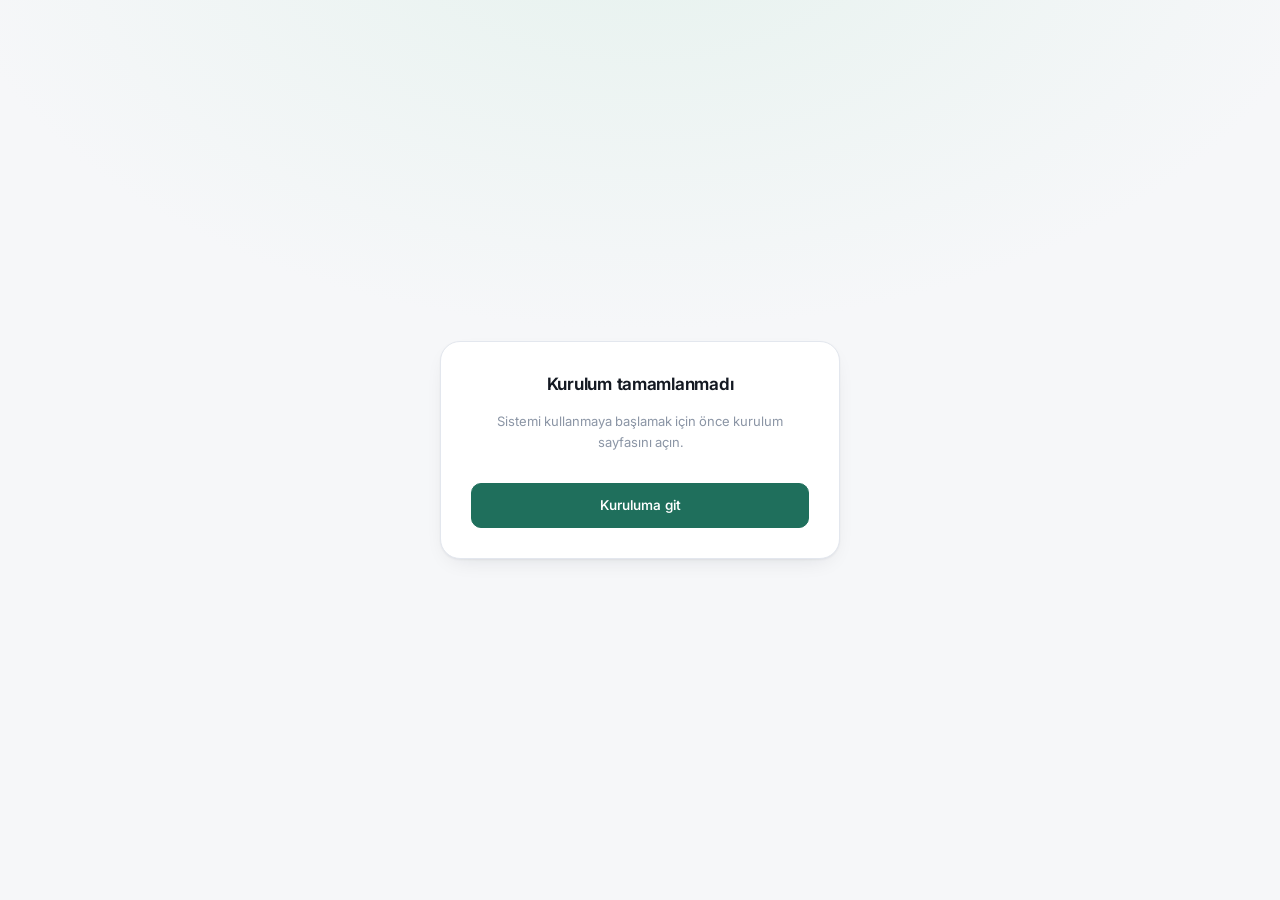
==== index.html @ 98733b70 "Site yönetim paneli: aidat, gelir-gider ve iş takibi Veriler ayrı bir özel GitHub deposunda tutulur;" ====
<!doctype html>
<html lang="tr">
<head>
<meta charset="utf-8">
<meta name="viewport" content="width=device-width, initial-scale=1, viewport-fit=cover">
<meta name="theme-color" content="#0f1115">
<title>Terra Panorama · Yönetim</title>
<link rel="icon" href="data:image/svg+xml,<svg xmlns='http://www.w3.org/2000/svg' viewBox='0 0 100 100'><text y='.9em' font-size='90'>🏢</text></svg>">
<link rel="preconnect" href="https://fonts.googleapis.com">
<link rel="preconnect" href="https://fonts.gstatic.com" crossorigin>
<link href="https://fonts.googleapis.com/css2?family=Inter:wght@400;500;600;700&display=swap" rel="stylesheet">
<link rel="stylesheet" href="assets/style.css">
</head>
<body>

<!-- ══════════ GİRİŞ ══════════ -->
<section id="gate" class="gate">
  <div class="gate-card">
    <div class="gate-brand">
      <div class="logo">TP</div>
      <div>
        <h1>Terra Panorama</h1>
        <p>Site Yönetim Paneli</p>
      </div>
    </div>

    <label class="field">
      <span>Kim giriyor?</span>
      <select id="gateUser"></select>
    </label>

    <label class="field">
      <span>Şifre</span>
      <input id="gatePass" type="password" placeholder="Ortak şifre" autocomplete="current-password" spellcheck="false">
    </label>

    <button id="gateBtn" class="btn btn-primary btn-block">Giriş yap</button>
    <p id="gateErr" class="gate-err" hidden></p>
    <p class="gate-note">Şifreyi bilmiyorsanız yöneticiden isteyin.</p>
  </div>
</section>

<!-- ══════════ UYGULAMA ══════════ -->
<div id="app" hidden>
  <header class="topbar">
    <div class="topbar-in">
      <div class="brand">
        <div class="logo sm">TP</div>
        <div class="brand-txt">
          <strong id="siteName">Terra Panorama</strong>
          <span>Site Yönetimi</span>
        </div>
      </div>
      <div class="topbar-right">
        <button id="syncBtn" class="chip" title="Yenile"><span class="dot" id="syncDot"></span><span id="syncTxt">Hazır</span></button>
        <button id="themeBtn" class="icon-btn" title="Tema" aria-label="Tema değiştir">◐</button>
        <button class="user-chip" id="userChip" title="Çıkış yap">–</button>
      </div>
    </div>
    <nav class="tabs" id="tabs">
      <button data-view="panel" class="on">Panel</button>
      <button data-view="aidat">Aidat</button>
      <button data-view="kasa">Gelir / Gider</button>
      <button data-view="isler">Yapılacaklar</button>
      <button data-view="daireler">Daireler</button>
      <button data-view="ayarlar">Ayarlar</button>
    </nav>
  </header>

  <main id="main"></main>
  <footer class="foot">Terra Panorama Site Yönetimi</footer>
</div>

<div id="modalRoot"></div>
<div id="toast" class="toast" hidden></div>

<script src="config.js"></script>
<script src="vault.js"></script>
<script src="assets/app.js"></script>
</body>
</html>
---- assets/style.css ----
/* ═══════════════ temel ═══════════════ */
:root{
  --bg:#f6f7f9;
  --surface:#ffffff;
  --surface-2:#f2f4f7;
  --line:#e3e7ee;
  --line-soft:#eef1f6;
  --ink:#141922;
  --ink-2:#5a6474;
  --ink-3:#8b95a5;
  --accent:#1f6f5c;
  --accent-soft:#e6f2ee;
  --danger:#b3392f;
  --danger-soft:#fbeae8;
  --warn:#9a6a12;
  --warn-soft:#fbf1dc;
  --ok:#1f6f5c;
  --shadow:0 1px 2px rgba(18,25,38,.05), 0 8px 24px -12px rgba(18,25,38,.16);
  --r:14px;
}
:root[data-theme="dark"]{
  --bg:#0f1115;
  --surface:#171a21;
  --surface-2:#1e222b;
  --line:#272c37;
  --line-soft:#20242d;
  --ink:#e8ecf3;
  --ink-2:#a2acbb;
  --ink-3:#727d8d;
  --accent:#4bbf9c;
  --accent-soft:#16302a;
  --danger:#ef7b70;
  --danger-soft:#331d1b;
  --warn:#e0b25c;
  --warn-soft:#2e2618;
  --ok:#4bbf9c;
  --shadow:0 1px 2px rgba(0,0,0,.3), 0 10px 30px -14px rgba(0,0,0,.7);
}

*{box-sizing:border-box}
html,body{margin:0;padding:0}
body{
  font-family:"Inter",-apple-system,BlinkMacSystemFont,"Segoe UI",Roboto,sans-serif;
  background:var(--bg); color:var(--ink);
  font-size:15px; line-height:1.5;
  -webkit-font-smoothing:antialiased;
  font-variant-numeric:tabular-nums;
}
a{color:var(--accent)}
h1,h2,h3,h4{margin:0; font-weight:650; letter-spacing:-.015em}
button,input,select,textarea{font:inherit; color:inherit}
[hidden]{display:none !important}

/* ═══════════════ giriş ═══════════════ */
.gate{min-height:100dvh; display:grid; place-items:center; padding:24px;
  background:radial-gradient(1000px 600px at 50% -10%, var(--accent-soft), transparent 70%), var(--bg);}
.gate-card{width:100%; max-width:400px; background:var(--surface); border:1px solid var(--line);
  border-radius:20px; padding:30px; box-shadow:var(--shadow)}
.gate-brand{display:flex; gap:14px; align-items:center; margin-bottom:26px}
.gate-brand h1{font-size:19px}
.gate-brand p{margin:2px 0 0; color:var(--ink-3); font-size:13px}
.logo{width:46px;height:46px;border-radius:13px;background:var(--accent);color:#fff;
  display:grid;place-items:center;font-weight:700;font-size:15px;letter-spacing:.02em;flex:none}
.logo.sm{width:34px;height:34px;border-radius:10px;font-size:12px}
.gate-err{margin:14px 0 0;color:var(--danger);font-size:13px;text-align:center}
.gate-note{margin:16px 0 0;color:var(--ink-3);font-size:11.5px;text-align:center}
.gate-card .btn-block{margin-top:4px}
button.user-chip{border:0;cursor:pointer;font-family:inherit}

.field{display:block; margin-bottom:16px}
.field>span{display:block; font-size:12.5px; font-weight:550; color:var(--ink-2); margin-bottom:6px}
.field small{display:block; margin-top:7px; color:var(--ink-3); font-size:11.5px; line-height:1.45}
input,select,textarea{
  width:100%; padding:10px 12px; background:var(--surface); color:var(--ink);
  border:1px solid var(--line); border-radius:10px; outline:none; transition:border-color .15s, box-shadow .15s;
}
textarea{resize:vertical; min-height:70px}
input:focus,select:focus,textarea:focus{border-color:var(--accent); box-shadow:0 0 0 3px var(--accent-soft)}
select{appearance:none; background-image:linear-gradient(45deg,transparent 50%,var(--ink-3) 50%),linear-gradient(135deg,var(--ink-3) 50%,transparent 50%);
  background-position:calc(100% - 16px) 50%, calc(100% - 11px) 50%; background-size:5px 5px; background-repeat:no-repeat; padding-right:34px}

/* ═══════════════ butonlar ═══════════════ */
.btn{display:inline-flex; align-items:center; justify-content:center; gap:7px;
  padding:9px 15px; border:1px solid var(--line); background:var(--surface); color:var(--ink);
  border-radius:10px; font-size:13.5px; font-weight:550; cursor:pointer;
  transition:background .15s, border-color .15s, transform .08s}
.btn:hover{background:var(--surface-2)}
.btn:active{transform:translateY(1px)}
.btn-primary{background:var(--accent); border-color:var(--accent); color:#fff}
.btn-primary:hover{filter:brightness(1.08); background:var(--accent)}
.btn-ghost{border-color:transparent; background:transparent; color:var(--ink-2)}
.btn-ghost:hover{background:var(--surface-2); color:var(--ink)}
.btn-danger{color:var(--danger); border-color:var(--line)}
.btn-danger:hover{background:var(--danger-soft)}
.btn-block{width:100%; padding:11px}
.btn-sm{padding:5px 10px; font-size:12.5px; border-radius:8px}
.icon-btn{width:32px;height:32px;border-radius:9px;border:1px solid var(--line);background:var(--surface);
  cursor:pointer;display:grid;place-items:center;color:var(--ink-2);font-size:14px}
.icon-btn:hover{background:var(--surface-2);color:var(--ink)}

/* ═══════════════ üst bar ═══════════════ */
.topbar{position:sticky; top:0; z-index:40; background:var(--surface); border-bottom:1px solid var(--line)}
.topbar-in{max-width:1180px; margin:0 auto; padding:12px 20px; display:flex; align-items:center; justify-content:space-between; gap:16px}
.brand{display:flex; gap:11px; align-items:center; min-width:0}
.brand-txt{display:flex; flex-direction:column; line-height:1.25; min-width:0}
.brand-txt strong{font-size:14.5px; white-space:nowrap; overflow:hidden; text-overflow:ellipsis}
.brand-txt span{font-size:11.5px; color:var(--ink-3)}
.topbar-right{display:flex; align-items:center; gap:9px}
.chip{display:inline-flex; align-items:center; gap:7px; padding:6px 11px; border-radius:99px;
  border:1px solid var(--line); background:var(--surface); font-size:12px; color:var(--ink-2); cursor:pointer}
.chip:hover{background:var(--surface-2)}
.dot{width:7px;height:7px;border-radius:99px;background:var(--ok);flex:none}
.dot.busy{background:var(--warn); animation:pulse 1s infinite}
.dot.err{background:var(--danger)}
@keyframes pulse{50%{opacity:.25}}
.user-chip{width:32px;height:32px;border-radius:99px;background:var(--accent-soft);color:var(--accent);
  display:grid;place-items:center;font-size:12.5px;font-weight:650}

.tabs{max-width:1180px; margin:0 auto; padding:0 12px; display:flex; gap:2px; overflow-x:auto; scrollbar-width:none}
.tabs::-webkit-scrollbar{display:none}
.tabs button{background:none;border:0;padding:10px 12px 12px;font-size:13.5px;font-weight:550;
  color:var(--ink-3);cursor:pointer;border-bottom:2px solid transparent;white-space:nowrap}
.tabs button:hover{color:var(--ink)}
.tabs button.on{color:var(--ink); border-bottom-color:var(--accent)}

main{max-width:1180px; margin:0 auto; padding:24px 20px 60px}
.foot{max-width:1180px;margin:0 auto;padding:0 20px 34px;color:var(--ink-3);font-size:11.5px;text-align:center}

/* ═══════════════ yapı ═══════════════ */
.view-head{display:flex; align-items:flex-end; justify-content:space-between; gap:16px; flex-wrap:wrap; margin-bottom:18px}
.view-head h2{font-size:20px}
.view-head p{margin:3px 0 0; color:var(--ink-3); font-size:13px}
.toolbar{display:flex; gap:9px; flex-wrap:wrap; align-items:center}
.toolbar input,.toolbar select{width:auto; min-width:130px; padding:8px 12px; font-size:13.5px; background:var(--surface)}
.toolbar select{padding-right:32px}

.card{background:var(--surface); border:1px solid var(--line); border-radius:var(--r); box-shadow:var(--shadow)}
.card-h{padding:15px 18px; border-bottom:1px solid var(--line-soft); display:flex; align-items:center; justify-content:space-between; gap:12px}
.card-h h3{font-size:14px}
.card-h span{font-size:12px;color:var(--ink-3)}
.card-b{padding:18px}
.grid{display:grid; gap:16px; align-items:start}
.g-2{grid-template-columns:repeat(2,minmax(0,1fr))}
.g-3{grid-template-columns:repeat(3,minmax(0,1fr))}
.g-4{grid-template-columns:repeat(4,minmax(0,1fr))}
@media(max-width:880px){.g-3,.g-4{grid-template-columns:repeat(2,minmax(0,1fr))}}
@media(max-width:620px){.g-2,.g-3,.g-4{grid-template-columns:1fr}}

/* ═══════════════ istatistik ═══════════════ */
.stat{background:var(--surface); border:1px solid var(--line); border-radius:var(--r); padding:17px 18px; box-shadow:var(--shadow)}
.stat .lbl{font-size:12px; color:var(--ink-3); font-weight:500}
.stat .val{font-size:25px; font-weight:680; letter-spacing:-.03em; margin-top:6px; line-height:1.15}
.stat .sub{font-size:12px; color:var(--ink-3); margin-top:5px}
.stat.pos .val{color:var(--ok)}
.stat.neg .val{color:var(--danger)}

/* ═══════════════ tablo ═══════════════ */
.tbl-wrap{overflow-x:auto}
table{width:100%; border-collapse:collapse; font-size:13.5px}
th{text-align:left; font-weight:550; font-size:11.5px; text-transform:uppercase; letter-spacing:.05em;
  color:var(--ink-3); padding:10px 14px; border-bottom:1px solid var(--line); white-space:nowrap; background:var(--surface)}
td{padding:11px 14px; border-bottom:1px solid var(--line-soft); vertical-align:middle}
tbody tr:last-child td{border-bottom:0}
tbody tr:hover{background:var(--surface-2)}
td.num,th.num{text-align:right; white-space:nowrap}
td.act{text-align:right; white-space:nowrap; width:1%}
.mono{font-variant-numeric:tabular-nums}
.muted{color:var(--ink-3)}
.strong{font-weight:600}
.sticky-h th{position:sticky; top:0; z-index:2}

.badge{display:inline-flex; align-items:center; gap:5px; padding:3px 9px; border-radius:99px;
  font-size:11.5px; font-weight:550; white-space:nowrap}
.b-ok{background:var(--accent-soft); color:var(--ok)}
.b-warn{background:var(--warn-soft); color:var(--warn)}
.b-err{background:var(--danger-soft); color:var(--danger)}
.b-mute{background:var(--surface-2); color:var(--ink-3)}

.bar{height:6px; border-radius:99px; background:var(--surface-2); overflow:hidden; min-width:70px}
.bar>i{display:block; height:100%; background:var(--accent); border-radius:99px}

.empty{padding:44px 20px; text-align:center; color:var(--ink-3); font-size:13.5px}
.list-row{display:flex; align-items:center; gap:12px; padding:12px 18px; border-bottom:1px solid var(--line-soft)}
.list-row:last-child{border-bottom:0}
.list-row .grow{flex:1; min-width:0}
.list-row .t{font-size:13.5px; font-weight:520}
.list-row .s{font-size:11.5px; color:var(--ink-3); margin-top:2px}
.amt-pos{color:var(--ok); font-weight:600; white-space:nowrap}
.amt-neg{color:var(--danger); font-weight:600; white-space:nowrap}

/* görevler */
.task{display:flex; gap:12px; padding:13px 18px; border-bottom:1px solid var(--line-soft); align-items:flex-start}
.task:last-child{border-bottom:0}
.task input[type=checkbox]{width:17px;height:17px;margin:2px 0 0;accent-color:var(--accent);flex:none;cursor:pointer}
.task.done .t{text-decoration:line-through; color:var(--ink-3)}
.task .meta{display:flex; gap:7px; flex-wrap:wrap; margin-top:5px}

/* ═══════════════ modal ═══════════════ */
.overlay{position:fixed; inset:0; background:rgba(10,14,20,.5); backdrop-filter:blur(3px);
  z-index:100; display:grid; place-items:center; padding:20px; animation:fade .15s}
@keyframes fade{from{opacity:0}}
.modal{width:100%; max-width:440px; max-height:88dvh; overflow:auto; background:var(--surface);
  border:1px solid var(--line); border-radius:18px; box-shadow:0 24px 60px -20px rgba(0,0,0,.5)}
.modal.wide{max-width:620px}
.modal-h{padding:18px 20px 0; display:flex; align-items:flex-start; justify-content:space-between; gap:12px}
.modal-h h3{font-size:16px}
.modal-h p{margin:3px 0 0; font-size:12.5px; color:var(--ink-3)}
.modal-b{padding:18px 20px}
.modal-f{padding:0 20px 20px; display:flex; gap:9px; justify-content:flex-end}
.row2{display:grid; grid-template-columns:1fr 1fr; gap:12px}
@media(max-width:480px){.row2{grid-template-columns:1fr}}

.toast{position:fixed; left:50%; bottom:26px; transform:translateX(-50%); z-index:200;
  background:var(--ink); color:var(--bg); padding:10px 18px; border-radius:99px; font-size:13px;
  font-weight:520; box-shadow:0 10px 30px -10px rgba(0,0,0,.5); animation:up .2s}
.toast.bad{background:var(--danger); color:#fff}
@keyframes up{from{opacity:0; transform:translate(-50%,10px)}}

.help{background:var(--surface-2); border-radius:10px; padding:12px 14px; font-size:12.5px; color:var(--ink-2); line-height:1.55}
.sep{height:1px;background:var(--line-soft);margin:18px 0}
.notice{display:flex;align-items:center;justify-content:space-between;gap:16px;flex-wrap:wrap;
  background:var(--warn-soft);border:1px solid var(--line);border-radius:var(--r);
  padding:14px 18px;margin-bottom:18px;font-size:13px;color:var(--ink-2);line-height:1.55}
.notice b{color:var(--ink)}
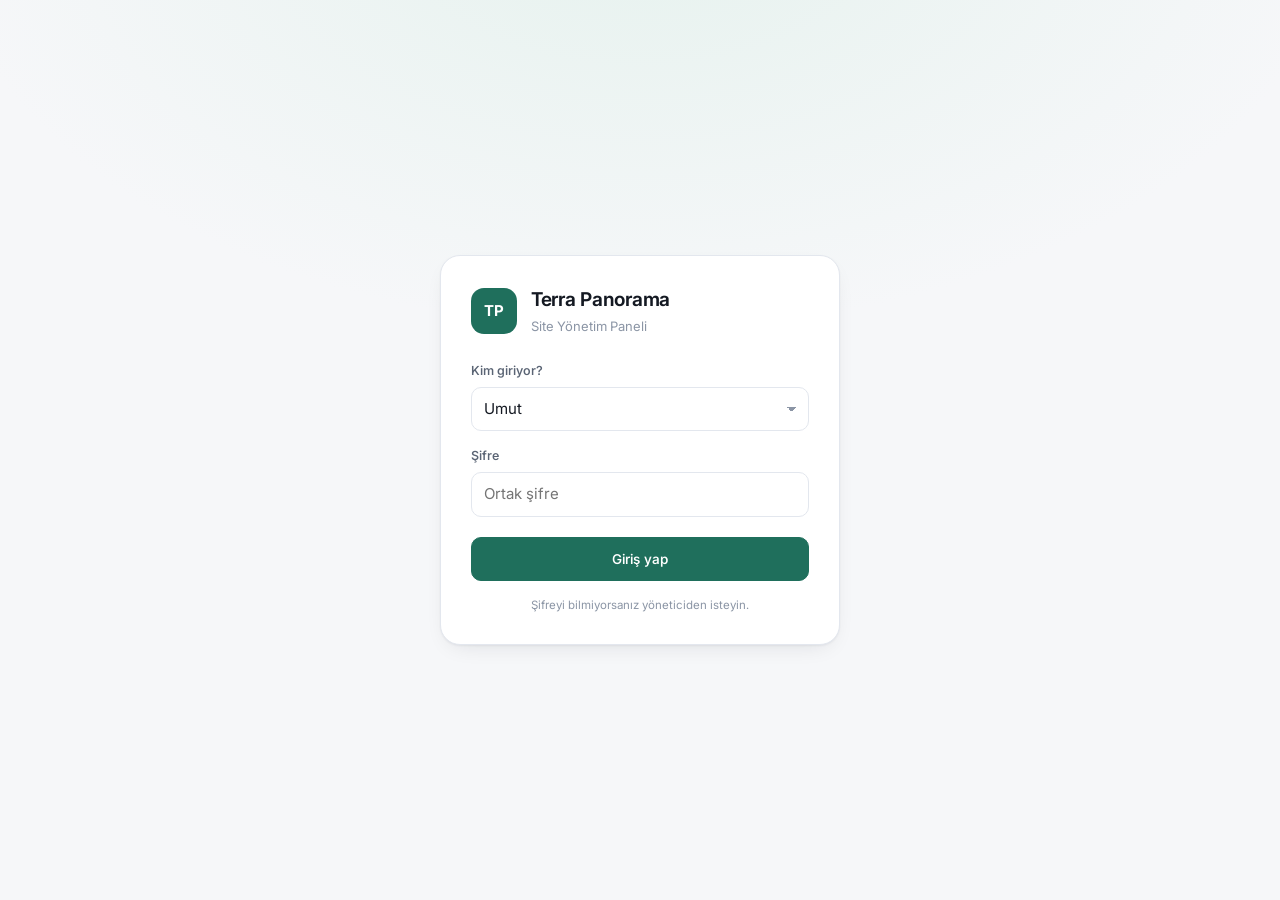
==== commit b5cca8c5: "Önbellek kaynaklı "kurulum tamamlanmadı" hatasını gider vault.js önbellekten eski gelirse taze bir k" ====
--- a/index.html
+++ b/index.html
@@ -9,7 +9,7 @@
 <link rel="preconnect" href="https://fonts.googleapis.com">
 <link rel="preconnect" href="https://fonts.gstatic.com" crossorigin>
 <link href="https://fonts.googleapis.com/css2?family=Inter:wght@400;500;600;700&display=swap" rel="stylesheet">
-<link rel="stylesheet" href="assets/style.css">
+<link rel="stylesheet" href="assets/style.css?v=2">
 </head>
 <body>
 
@@ -74,8 +74,8 @@
 <div id="modalRoot"></div>
 <div id="toast" class="toast" hidden></div>
 
-<script src="config.js"></script>
-<script src="vault.js"></script>
-<script src="assets/app.js"></script>
+<script src="config.js?v=2"></script>
+<script src="vault.js?v=2"></script>
+<script src="assets/app.js?v=2"></script>
 </body>
 </html>
